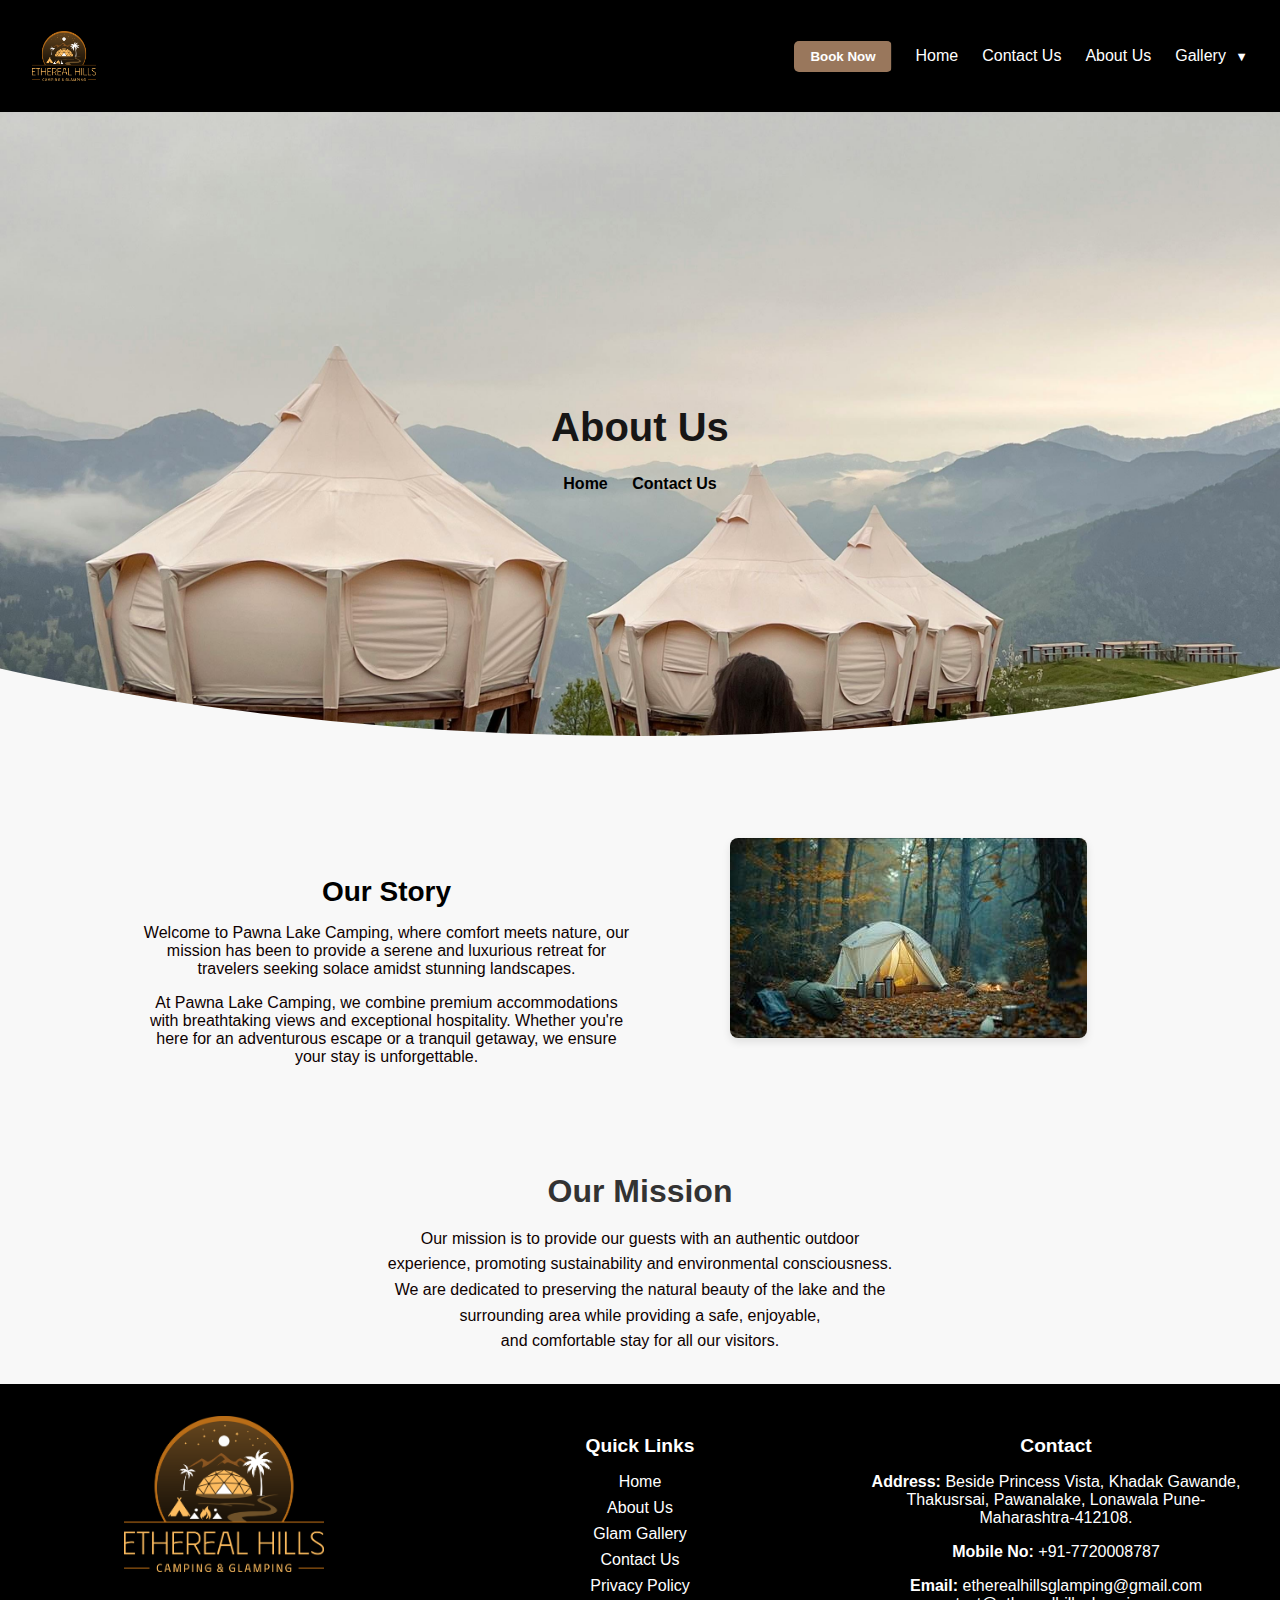
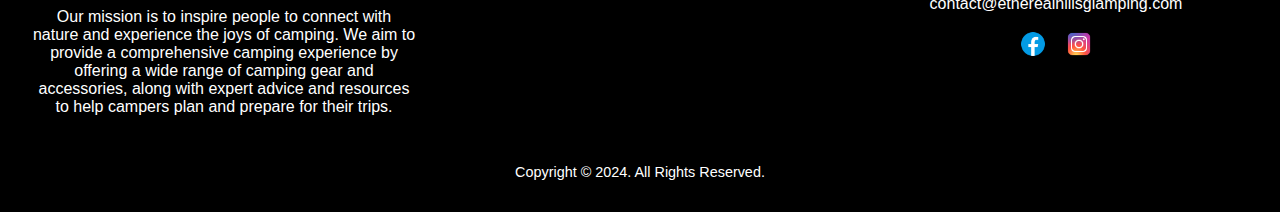
==== Aboutus.html @ 30ffa46d "Add files via upload" ====
<!DOCTYPE html>
<html lang="en">
<head>
  <meta charset="UTF-8">
  <meta name="viewport" content="width=device-width, initial-scale=1.0">
  <title>About Us - Pawna Lake Camping</title>
  <style>

 /* General Styles */
 body {
      font-family: Arial, sans-serif;
      margin: 0;
      padding: 0;
      background-color: #f8f8f8;
    }



 /* General Navbar Styles */
.nav-navbar {
        display: flex;
        justify-content: space-between;
        align-items: center;
        background-color: black;
        height: 80px;
        padding: 1rem 2rem;
        color: #fff;
        font-family: Arial, sans-serif;
        position: fixed;
        top: 0;
        right: 0;
        left: 0;
        z-index: 1000;
        margin-bottom: 80px;
      }

      #nav-logo {
        height: 50px;
        cursor: pointer;
      }

      .nav-main-nav {
        display: flex;
        align-items: center;
        gap: 1.5rem;
      }

      /* Desktop Menu Styles */
      .nav-desktop-menu {
        display: flex;
        align-items: center;
        gap: 1.5rem;
      }

      .nav-desktop-menu-list-item {
        color: #fff;
        text-decoration: none;
        font-size: 1rem;
        cursor: pointer;
        transition: color 0.3s;
      }

      .nav-desktop-menu-list-item:hover {
        color: #ffeb3b;
      }

      .nav-desktop-book-now .nav-book-now-btn {
        border: none;
        padding: 0.5rem 1rem;
        border-radius: 5px;
        cursor: pointer;
        background: linear-gradient(to right, #6b5441 50%, #99775c 50%);
        background-size: 200% 100%;
        background-position: right bottom;
        transition: all 0.5s ease-out;
        position: relative; /* Required for positioning pseudo-elements */
      }

      .nav-desktop-book-now .nav-book-now-btn:hover {
        background-color: #ae7b51;
        background-position: left bottom;
        transform: scale(1);
        padding: 0.8rem 2rem 0.8rem 0.7rem;
      }

      /* Add symbol on hover */
      .nav-book-now-btn::after {
        content: "➔";
        color: white;
        position: absolute;
        right: 10px;
        top: 50%;
        transform: translateY(-50%);
        opacity: 0;
        transition: opacity 0.5s ease-out;
        /* color: black; */
      }

      .nav-book-now-btn:hover::after {
        opacity: 1;
      }

      .nav-book-now-link {
        color: #fff;
        text-decoration: none;
        font-weight: bold;
      }

      /* Active Tab Styles */
      .nav-active {
        font-weight: bold;
        color: #d9d418;
      }

      /* Mobile Menu Icon */
      .nav-mobile-menu-icon {
        display: none;
        font-size: 1.5rem;
        cursor: pointer;
      }

      /* Mobile Menu Styles */
      .nav-mobile-menu {
        display: flex;
        flex-direction: column;
        position: absolute;
        top: 70px;
        right: 0;
        background-color: black;
        width: 100%;
        padding: 1rem 0;
        display: none;
      }

      .nav-mobile-menu-list-item {
        color: #fff;
        text-decoration: none;
        padding: 0.5rem 1rem;
        text-align: center;
        transition: background-color 0.3s;
      }

      .nav-mobilemenuListitem:hover {
        background-color: black;
      }

      /* Responsive Design */
      @media (max-width: 768px) {

        .nav-navbar{
          display: flex;
          flex-direction: row;
          justify-content: space-between;
        }

        .nav-desktop-menu {
          display: none;
        }

        .nav-mobile-menu-icon {
          display: block;
        }

        .nav-mobile-gallery-dropdown{
          display: flex;
          flex-direction: column;
        }

        .nav-mobile-dropdown-menu{
          display: flex;
          flex-direction: column;
          margin: auto;
          font-size: 15px;
          /* text-decoration: underline; */
        }

      }


      /* Mobile menu: Show when active */
.nav-mobile-menu.active {
  display: flex;
  flex-direction: column;
}

/* Mobile dropdown: Show when open */
.nav-mobile-dropdown-menu.open {
  display: flex;
  flex-direction: column;
}


      /* Dropdown Menu for Desktop */
      .nav-gallery-dropdown {
        position: relative;
        display: inline-block;
      }

      

      .nav-dropdown-menu {

        display: none; /* Hidden by default */
  position: absolute;
  top: 100%;
  left: 0;
  background-color: black;
  box-shadow: 0px 4px 8px rgba(0, 0, 0, 0.1);
  z-index: 100;
  flex-direction: column;
  width: 200px;
      }

      .nav-dropdown-item {
        text-decoration: none;
        color: white;
        background-color: #000000;
        font-size: 16px;
        padding: 10px;
      }

      .nav-dropdown-item:hover {
        background-color: #555;
      }

      .nav-gallery-dropdown:hover .nav-dropdown-menu {
        right: 0;
        transform: translateX(-45%);
        display: flex; /* Display dropdown when hovered */
      }

      .nav-dropdown-menu {
        max-width: 300px;
      }

      .nav-down-arrow {
        margin-left: 5px;
        font-size: 0.8rem;
        transition: transform 0.3s;
      }

      .nav-gallery-dropdown:hover .nav-down-arrow {
        transform: rotate(180deg);
      }

      /* Mobile Dropdown Styles */
      .nav-mobile-dropdown-menu {
        display: none;
      }

      .nav-mobile-dropdown-item {
        padding: 1rem;
        color: white;
        text-decoration: none;
      }

      .nav-mobile-dropdown-item.nav-active {
        background-color: #555;
      }

      .nav-gallery-dropdown {
        display: flex;
        align-items: center;
        justify-content: center;
      }

      @media (max-width: 768px) {
        .nav-mobile-dropdown-menu {
          display: flex;
        }
      }


      


    

    /* About Us Section */
    .about-us {
      display: flex;
      flex-direction: column;
      justify-content: center;
      align-items: center;
      color: #000;
      margin-top: 5.5rem;
    }

    /* Overlay Section */
    .overlay {
      position: absolute;
      top: 0;
      left: 0;
      right: 0;
      bottom: 20px;
      display: flex;
      flex-direction: column;
      justify-content: center;
      align-items: center;
    }

    .overlay h1 {
      font-size: 4rem;
      font-weight: bold;
      margin-bottom: 2rem;
      color: #213d4e;
    }

    .button-container {
      margin-top: 10px;
      justify-content: center;
    }

    .nav-button {
      padding: 5px 10px;
      font-size: 16px;
      font-weight: bold;
      border: none;
      color: black;
      background-color: transparent;
      cursor: pointer;
    }

    .nav-button:hover {
      background-color: #f3f6f1;
    }

    /* Wave Section */
    .wave-section {
      position: relative;
      background-image: url('assets/galmmi.jpg');
      background-size: cover;
      background-position: center;
      width: 100%;
      height: 80vh;
      clip-path: ellipse(100% 70% at 50% 20%);
      display: flex;
      align-items: center;
      justify-content: center;
      color: #fff;
      text-align: center;
      overflow: hidden;
    }

    .wave-section h1 {
      color: #171616;
      font-size: 2.5rem;
      margin-bottom: 10px;
      padding: 0 20px;
    }

    .wave-section a {
      color: #ddd;
      font-size: 1.2rem;
      text-decoration: none;
      margin: 0;
      padding: 10px;
    }

    /* About Content Section */
  /* About Content Section */
.about-content {
  padding: 30px 10%;
}

.container {
  display: flex;
  flex-wrap: wrap;
  text-align: center;
  gap: 20px;
}

.about-text {
  flex: 1;
  padding: 15px;
}

.about-text h2 {
  color: black;
  font-size: 28px;
  margin-bottom: 15px;
}

.about-text p {
  font-size: 1rem;
  margin-bottom: 15px;
  color: #0e0101;
}

.about-image {
  flex: 1;
  text-align: center;
}

.about-image img {
  max-width: 100%;
  height: auto;
  border-radius: 8px;
  box-shadow: 0px 4px 8px rgba(0, 0, 0, 0.1);
}

/* Our Mission Section */
.our-mission {
  text-align: center;
  padding: 20px;
}

.our-mission h2 {
  font-size: 2rem;
  color: #333;
  margin-bottom: 15px;
}

.our-mission p {
  font-size: 1rem;
  color: #0e0101;
  line-height: 1.6;
  margin-bottom: 10px;
}

/* Gallery Section */
.gallery-grid {
  display: grid;
  grid-template-columns: repeat(auto-fit, minmax(150px, 1fr));
  gap: 20px;
}

.gallery-item {
  overflow: hidden;
  border-radius: 10px;
  box-shadow: 0 4px 8px rgba(0, 0, 0, 0.1);
}

.gallery-item img {
  width: 100%;
  height: auto;
  display: block;
  transition: transform 0.3s ease, box-shadow 0.3s ease;
  object-fit: cover;
}

.gallery-item:hover img {
  transform: scale(1.1);
  box-shadow: 0 8px 16px rgba(0, 0, 0, 0.2);
}

/* Responsive Adjustments for Mobile View */
@media (max-width: 768px) {
  .about-content {
    padding: 20px 5%;
  }

  .container {
    flex-direction: column;
    align-items: center;
  }

  .about-text h2 {
    font-size: 24px;
  }

  .about-text p {
    font-size: 0.9rem;
  }

  .about-image img {
    max-width: 90%;
    margin-top: 20px;
  }

  .our-mission h2 {
    font-size: 1.8rem;
  }

  .our-mission p {
    font-size: 0.9rem;
  }

  .gallery-grid {
    grid-template-columns: 1fr 1fr;
  }
}

@media (max-width: 480px) {
  .about-content {
    padding: 15px 5%;
  }

  .about-text h2 {
    font-size: 20px;
  }

  .about-text p {
    font-size: 0.8rem;
  }

  .about-image img {
    max-width: 100%;
    margin-top: 15px;
  }

  .our-mission h2 {
    font-size: 1.6rem;
  }

  .our-mission p {
    font-size: 0.8rem;
  }

  .gallery-grid {
    grid-template-columns: 1fr;
  }
}

    /* Responsive Adjustments */
    @media (max-width: 768px) {
      .overlay h1 {
        font-size: 2.5rem;
        text-align: center;
        margin: 0 auto;
      }

      .button-container {
        margin-top: 20px;
        width: 100%;
        display: flex;
        justify-content: center;
      }

      .wave-section h1 {
        font-size: 2rem;
        padding: 0 15px;
      }

      .about-content {
        padding: 20px 5%;
      }

      .about-text h2 {
        font-size: 24px;
      }

      .about-text p {
        font-size: 0.9rem;
      }

      .gallery-grid {
        grid-template-columns: 1fr 1fr;
      }
    }

    @media (max-width: 480px) {
      .overlay h1 {
        font-size: 2rem;
      }

      .nav-button {
        font-size: 14px;
      }

      .wave-section h1 {
        font-size: 1.8rem;
        padding: 0 10px;
      }

      .about-content {
        padding: 15px 5%;
      }

      .about-text h2 {
        font-size: 20px;
      }

      .about-text p {
        font-size: 0.8rem;
      }

      .gallery-grid {
        grid-template-columns: 1fr;
      }
    }

/* Footer Styles */
.footr-footer {
  background-color: black;
  color: #fff;
  padding: 2rem;
  text-align: center;
}

.footr-footer-container {
  display: flex;
  flex-wrap: wrap;
  justify-content: space-between;
  gap: 2rem;
  color: #fff;
}

.footr-footer-section {
  flex: 1;
  min-width: 200px;
}

.footr-footer-logo {
  width: 200px;
  margin-bottom: 1rem;
}

.footr-footer-section h3 {
  font-size: 1.2rem;
  margin-bottom: 1rem;
}

.footr-footer-section ul {
  list-style: none;
  padding: 0;
}

.footr-footer-section p {
  color: #fff;
}

.footr-footer-section ul li {
  margin-bottom: 0.5rem;
}

.footr-footer-section ul li a {
  color: #fff;
  text-decoration: none;
}

.footr-footer-section ul li a:hover {
  text-decoration: underline;
}

.footr-footer-contacts {
  color: white;
}

.footr-social-icons {
  display: flex; /* Aligns icons horizontally */
  justify-content: center; /* Centers icons horizontally */
  align-items: center; /* Centers icons vertically */
  gap: 1rem; /* Adds spacing between icons */
}

.footr-social-icons a {
  display: inline-block; /* Ensures the anchor is treated as a block for alignment */
  line-height: 0; /* Removes extra spacing around the image */
}

.footr-social-icons img {
  width: 30px; /* Ensures uniform size */
  height: 30px;
  display: block; /* Removes any inline image spacing issues */
}

.footr-footer-bottom {
  margin-top: 2rem;
  font-size: 0.9rem;
  color: #fff;
  background-color: black;
}

/* Mobile Specific Styles */
@media (max-width: 768px) {
  /* Adjust footer container to stack items vertically */
  .footr-footer-container {
      flex-direction: column;
      align-items: center;
      gap: 1rem;
  }

  /* Adjust footer sections for better alignment and spacing on mobile */
  .footr-footer-section {
      text-align: center;
      min-width: 100%;
      padding: 10px;
  }

  /* Adjust social icons size */
  .footr-social-icons img {
      width: 25px;
      height: 25px;
  }

  /* Adjust footer logo size */
  .footr-footer-logo {
      width: 150px;
  }

  /* Smaller font size for footer bottom text */
  .footr-footer-bottom {
      font-size: 0.8rem;
      padding: 10px 0;
  }
}

/* Mobile Small Screen Adjustments (up to 480px) */
@media (max-width: 480px) {
  .footr-footer-section h3 {
      font-size: 1rem;
  }

  .footr-footer-section p {
      font-size: 0.9rem;
  }

  .footr-footer-logo {
      width: 120px;
  }

  .footr-social-icons img {
      width: 20px;
      height: 20px;
  }

  .footr-footer-bottom {
      font-size: 0.7rem;
  }
}



  </style>
</head>
<body>

  <!-- NAVBAR------------------------------------------------------------------ -->

  <nav class="nav-navbar">
    <img src="assets/logo.png" alt="Logo" id="nav-logo" />

    <div class="nav-main-nav">
      <div class="nav-desktop-book-now">
        <button class="nav-book-now-btn">
          <a href="Login.html" class="nav-book-now-link">Book Now</a>
        </button>
      </div>

      <div class="nav-desktop-menu">
        <a href="index.html" class="nav-desktop-menu-list-item">Home</a>
        <a href="Contact.html" class="nav-desktop-menu-list-item"
          >Contact Us</a
        >
        <a href="Aboutus.html" class="nav-desktop-menu-list-item">About Us</a>

        <div class="nav-gallery-dropdown">
          <a href="" class="nav-desktop-menu-list-item">
            Gallery <span class="nav-down-arrow">▼</span>
          </a>
          <div class="nav-dropdown-menu">
            <a href="Tentgallary.html" class="nav-dropdown-item">Tent Gallery</a>
            <a href="glam.html" class="nav-dropdown-item">Glam Gallery</a>
          </div>
        </div>
      </div>
    </div>

    <div class="nav-mobile-menu-icon">☰</div>

    <div class="nav-mobile-menu">
      <a href="index.html" class="nav-mobile-menu-list-item">Home</a>
      <a href="Contact.html" class="nav-mobile-menu-list-item">Contact Us</a>
      <a href="Aboutus.html" class="nav-mobile-menu-list-item">About</a>

      <div class="nav-mobile-gallery-dropdown">
        <a href="" class="nav-mobile-menu-list-item">
          Gallery <span class="nav-down-arrow">▼</span>
        </a>
        <div class="nav-mobile-dropdown-menu">
          <a href="Tentgallary.html" class="nav-mobile-dropdown-item">Tent Gallery</a>
          <a href="glam.html" class="nav-mobile-dropdown-item">Glam Gallery</a>
        </div>
      </div>
    </div>
  </nav>
  

  <script>
   


   document.addEventListener("DOMContentLoaded", () => {
  const mobileMenuIcon = document.querySelector(".nav-mobile-menu-icon");
  const mobileMenu = document.querySelector(".nav-mobile-menu");
  const dropdowns = document.querySelectorAll(".nav-gallery-dropdown");

  // Toggle mobile menu
  mobileMenuIcon.addEventListener("click", () => {
    mobileMenu.classList.toggle("active");
  });

  // Handle dropdowns for mobile
  dropdowns.forEach((dropdown) => {
    const dropdownToggle = dropdown.querySelector(".nav-mobile-menu-list-item");
    const dropdownMenu = dropdown.querySelector(".nav-mobile-dropdown-menu");

    dropdownToggle.addEventListener("click", (event) => {
      event.preventDefault(); // Prevent default link behavior
      dropdownMenu.classList.toggle("open");

      // Optionally close other dropdowns when one opens
      dropdowns.forEach((otherDropdown) => {
        if (otherDropdown !== dropdown) {
          const otherMenu = otherDropdown.querySelector(".nav-mobile-dropdown-menu");
          otherMenu.classList.remove("open");
        }
      });
    });
  });
});

  </script>
    
      <!-- Home Page Content -->
      <!-- <section class="home-content">
        <h1>Welcome to Ethereal Hills Glamping</h1>
        <p>Your perfect nature retreat.</p>
        <a href="Aboutus.html" class="cta-btn">Learn More</a>
      </section> -->
    



  <div class="main-div-contact">
    <!-- About Us Section -->
    <section class="about-us">
      <div class="wave-section">
        <div class="overlay">
          <h1>About Us</h1>
          <div class="button-container">
            <button onclick="window.location.href='home.html'" class="nav-button">Home</button>
            <button onclick="window.location.href='Contact.html'" class="nav-button">Contact Us</button>
          </div>
        </div>
      </div>
    </section>

    <!-- About Content Section -->
    <section class="about-content">
      <div class="container">
        <div class="about-text">
          <h2>Our Story</h2>
          <p>Welcome to Pawna Lake Camping, where comfort meets nature, our mission has been to provide a serene and luxurious retreat for travelers seeking solace amidst stunning landscapes.</p>
          <p>At Pawna Lake Camping, we combine premium accommodations with breathtaking views and exceptional hospitality. Whether you're here for an adventurous escape or a tranquil getaway, we ensure your stay is unforgettable.</p>
        </div>
        <div class="about-image">
          <img src="assets/aboutbg.jpg" alt="About Pawna Lake Camping" />
        </div>
      </div>
    </section>

    <!-- Our Mission Section -->
    <section class="our-mission">
      <div class="container2">
        <h2>Our Mission</h2>
        <p>Our mission is to provide our guests with an authentic outdoor <br />experience, promoting sustainability and environmental consciousness. <br />We are dedicated to preserving the natural beauty of the lake and the <br />surrounding area while providing a safe, enjoyable, <br />and comfortable stay for all our visitors.</p>
      </div>
    </section>


    <footer class="footr-footer">
      <div class="footr-footer-container">
        <!-- Logo and Mission -->
        <div class="footr-footer-section footr-logo-mission">
          <img src="assets/logo.png" alt="Logo" class="footr-footer-logo" />
          <p>
            Our mission is to inspire people to connect with nature and experience the joys of camping. 
            We aim to provide a comprehensive camping experience by offering a wide range of camping gear 
            and accessories, along with expert advice and resources to help campers plan and prepare for their trips.
          </p>
        </div>
  
        <!-- Quick Links -->
        <div class="footr-footer-section footr-quick-links">
          <h3>Quick Links</h3>
          <ul>
            <li><a href="index.html" class="footr-desktopmenuListitem">Home</a></li>
            <li><a href="Aboutus.html" class="footr-desktopmenuListitem">About Us</a></li>
            <li><a href="Tentgallary.html" class="footr-dropdown-item">Glam Gallery</a></li>
            <li><a href="Contact.html" class="footr-desktopmenuListitem">Contact Us</a></li>
            <li><a href="" class="footr-desktopmenuListitem">Privacy Policy</a></li>
          </ul>
        </div>
  
        <!-- Contact Section -->
        <div class="footr-footer-section footr-contact">
          <div class="footr-footer-contacts">
            <h3>Contact</h3>
            <p>
              <strong>Address:</strong> Beside Princess Vista, Khadak Gawande, Thakusrsai, Pawanalake, 
              Lonawala Pune-Maharashtra-412108.
            </p>
            <p>
              <strong>Mobile No:</strong> +91-7720008787
            </p>
            <p>
              <strong>Email:</strong> etherealhillsglamping@gmail.com contact@etherealhillsglamping.com
            </p>
          </div>
          <div class="footr-social-icons">
            <a href="https://www.facebook.com/etherealhillsglamping">
              <img src="assets/facebook.png" alt="Facebook" />
            </a>
            <a href="https://www.instagram.com/etherealhillsglamping/profilecard/?igsh=MWJrMzRzNThpbnRobw==">
              <img src="assets/insta.png" alt="Instagram" />
            </a>
          </div>
        </div>
      </div>
  
      <div class="footr-footer-bottom">
        Copyright © 2024. All Rights Reserved.
      </div>
    </footer>
  
    <script>
      // Dropdown toggle logic (if needed in the future)
      const dropdownItems = document.querySelectorAll('.footr-dropdown-item');
  
      dropdownItems.forEach(item => {
        item.addEventListener('click', () => {
          const isActive = item.classList.contains('footr-active');
          dropdownItems.forEach(i => i.classList.remove('footr-active'));
          if (!isActive) {
            item.classList.add('footr-active');
          }
        });
      });
    </script>

  </div>
</body>
</html>
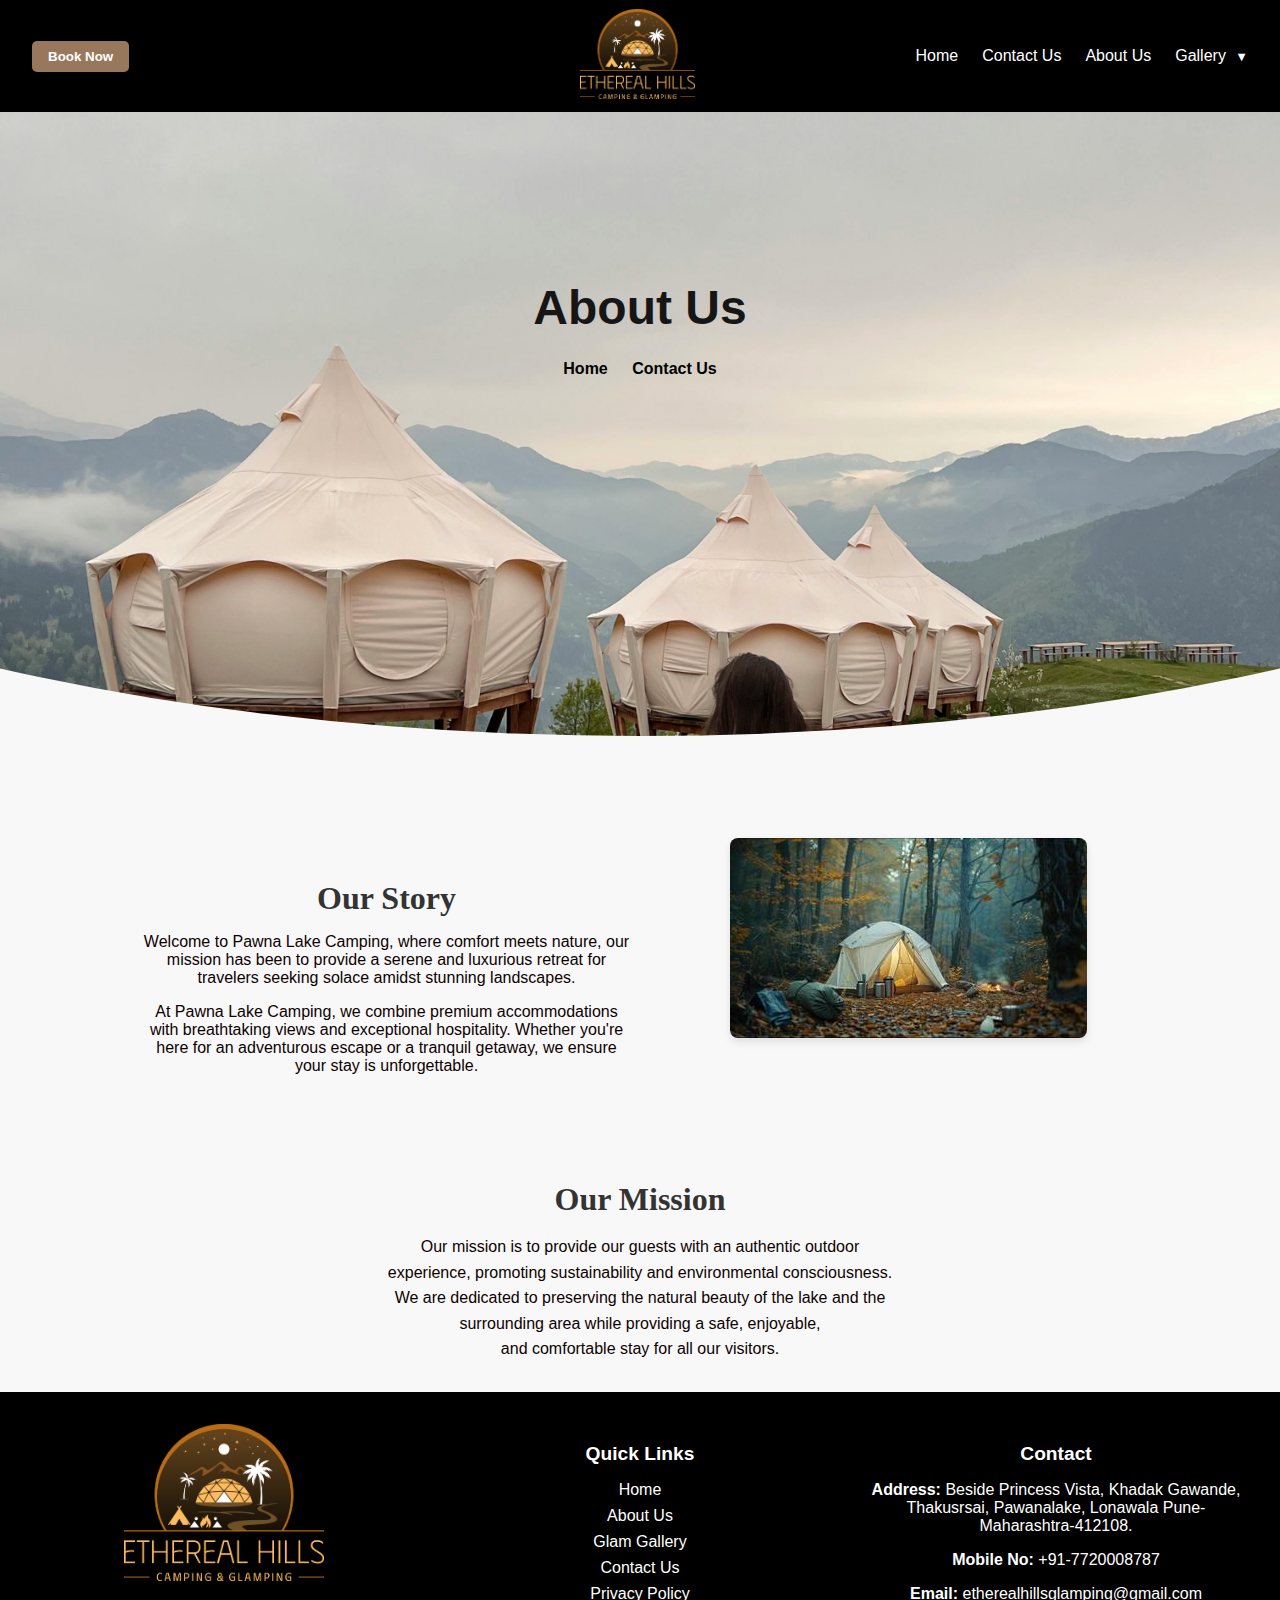
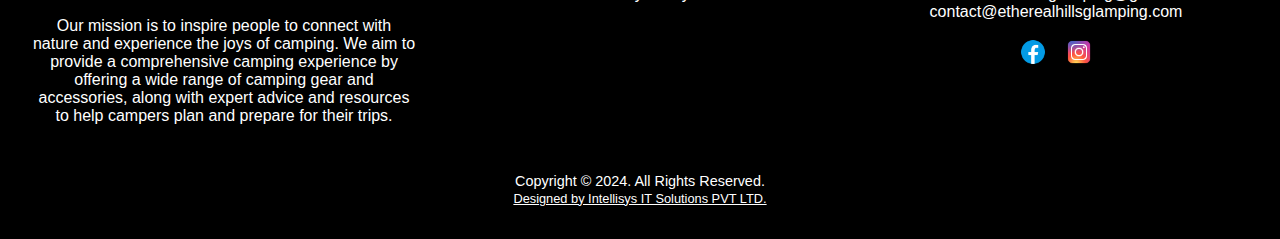
==== commit 1e7724a4: "Update Aboutus.html" ====
--- a/Aboutus.html
+++ b/Aboutus.html
@@ -1,13 +1,13 @@
 <!DOCTYPE html>
 <html lang="en">
+
 <head>
   <meta charset="UTF-8">
   <meta name="viewport" content="width=device-width, initial-scale=1.0">
   <title>About Us - Pawna Lake Camping</title>
   <style>
-
- /* General Styles */
- body {
+    /* General Styles */
+    body {
       font-family: Arial, sans-serif;
       margin: 0;
       padding: 0;
@@ -16,265 +16,295 @@
 
 
 
- /* General Navbar Styles */
-.nav-navbar {
+
+
+    /* General Navbar Styles */
+    .nav-navbar {
+      display: flex;
+      justify-content: space-between;
+      align-items: center;
+      background-color: black;
+      height: 80px;
+      padding: 1rem 2rem;
+      color: #fff;
+      font-family: Arial, sans-serif;
+      position: fixed;
+      top: 0;
+      right: 0;
+      left: 0;
+      z-index: 1000;
+      margin-bottom: 80px;
+    }
+
+    #nav-logo {
+      height: 90px;
+      cursor: pointer;
+    }
+
+    .nav-main-nav {
+      display: flex;
+      align-items: center;
+      gap: 1.5rem;
+    }
+
+    /* Desktop Menu Styles */
+    .nav-desktop-menu {
+      display: flex;
+      align-items: center;
+      gap: 1.5rem;
+    }
+
+    .nav-desktop-menu-list-item {
+      color: #fff;
+      text-decoration: none;
+      font-size: 1rem;
+      cursor: pointer;
+      transition: color 0.3s;
+    }
+
+    .nav-desktop-menu-list-item:hover {
+      color: #ffeb3b;
+    }
+
+    .nav-desktop-book-now .nav-book-now-btn {
+      border: none;
+      padding: 0.5rem 1rem;
+      border-radius: 5px;
+      cursor: pointer;
+      background: linear-gradient(to right, #6b5441 50%, #99775c 50%);
+      background-size: 200% 100%;
+      background-position: right bottom;
+      transition: all 0.5s ease-out;
+      position: relative;
+      /* Required for positioning pseudo-elements */
+    }
+
+    .nav-desktop-book-now .nav-book-now-btn:hover {
+      background-color: #ae7b51;
+      background-position: left bottom;
+      transform: scale(1);
+      padding: 0.8rem 2rem 0.8rem 0.7rem;
+    }
+
+    /* Add symbol on hover */
+    .nav-book-now-btn::after {
+      content: "➔";
+      color: white;
+      position: absolute;
+      right: 10px;
+      top: 50%;
+      transform: translateY(-50%);
+      opacity: 0;
+      transition: opacity 0.5s ease-out;
+      /* color: black; */
+    }
+
+    .nav-book-now-btn:hover::after {
+      opacity: 1;
+    }
+
+    .nav-book-now-link {
+      color: #fff;
+      text-decoration: none;
+      font-weight: bold;
+    }
+
+    /* Active Tab Styles */
+    .nav-active {
+      font-weight: bold;
+      color: #d9d418;
+    }
+
+    /* Mobile Menu Icon */
+    .nav-mobile-menu-icon {
+      display: none;
+      font-size: 1.5rem;
+      cursor: pointer;
+    }
+
+    /* Mobile Menu Styles */
+    .nav-mobile-menu {
+      display: flex;
+      flex-direction: column;
+      position: absolute;
+      top: 112px;
+      right: 0;
+      background-color: black;
+      width: 100%;
+      padding: 1rem 0;
+      display: none;
+    }
+
+    .nav-mobile-menu-list-item {
+      color: #fff;
+      text-decoration: none;
+      padding: 0.5rem 1rem;
+      text-align: center;
+      transition: background-color 0.3s;
+    }
+
+    .nav-mobilemenuListitem:hover {
+      background-color: black;
+    }
+
+    /* Responsive Design */
+    @media (max-width: 768px) {
+
+      .nav-navbar {
         display: flex;
+        flex-direction: row;
         justify-content: space-between;
-        align-items: center;
-        background-color: black;
-        height: 80px;
-        padding: 1rem 2rem;
-        color: #fff;
-        font-family: Arial, sans-serif;
-        position: fixed;
-        top: 0;
-        right: 0;
-        left: 0;
-        z-index: 1000;
-        margin-bottom: 80px;
-      }
-
-      #nav-logo {
-        height: 50px;
-        cursor: pointer;
-      }
-
-      .nav-main-nav {
-        display: flex;
-        align-items: center;
-        gap: 1.5rem;
-      }
-
-      /* Desktop Menu Styles */
+      }
+
       .nav-desktop-menu {
-        display: flex;
-        align-items: center;
-        gap: 1.5rem;
-      }
-
-      .nav-desktop-menu-list-item {
-        color: #fff;
-        text-decoration: none;
-        font-size: 1rem;
-        cursor: pointer;
-        transition: color 0.3s;
-      }
-
-      .nav-desktop-menu-list-item:hover {
-        color: #ffeb3b;
-      }
-
-      .nav-desktop-book-now .nav-book-now-btn {
-        border: none;
-        padding: 0.5rem 1rem;
-        border-radius: 5px;
-        cursor: pointer;
-        background: linear-gradient(to right, #6b5441 50%, #99775c 50%);
-        background-size: 200% 100%;
-        background-position: right bottom;
-        transition: all 0.5s ease-out;
-        position: relative; /* Required for positioning pseudo-elements */
-      }
-
-      .nav-desktop-book-now .nav-book-now-btn:hover {
-        background-color: #ae7b51;
-        background-position: left bottom;
-        transform: scale(1);
-        padding: 0.8rem 2rem 0.8rem 0.7rem;
-      }
-
-      /* Add symbol on hover */
-      .nav-book-now-btn::after {
-        content: "➔";
-        color: white;
-        position: absolute;
-        right: 10px;
-        top: 50%;
-        transform: translateY(-50%);
-        opacity: 0;
-        transition: opacity 0.5s ease-out;
-        /* color: black; */
-      }
-
-      .nav-book-now-btn:hover::after {
-        opacity: 1;
-      }
-
-      .nav-book-now-link {
-        color: #fff;
-        text-decoration: none;
-        font-weight: bold;
-      }
-
-      /* Active Tab Styles */
-      .nav-active {
-        font-weight: bold;
-        color: #d9d418;
-      }
-
-      /* Mobile Menu Icon */
+        display: none;
+      }
+
       .nav-mobile-menu-icon {
-        display: none;
-        font-size: 1.5rem;
-        cursor: pointer;
-      }
-
-      /* Mobile Menu Styles */
-      .nav-mobile-menu {
+        display: block;
+      }
+
+      .nav-mobile-gallery-dropdown {
         display: flex;
         flex-direction: column;
-        position: absolute;
-        top: 70px;
-        right: 0;
+      }
+
+      .nav-mobile-dropdown-menu {
+        display: flex;
+        flex-direction: column;
+        margin: auto;
+        font-size: 15px;
+        /* text-decoration: underline; */
+      }
+
+      #gallery-select {
         background-color: black;
-        width: 100%;
-        padding: 1rem 0;
-        display: none;
-      }
-
-      .nav-mobile-menu-list-item {
-        color: #fff;
-        text-decoration: none;
-        padding: 0.5rem 1rem;
+        color: white;
+        border: none;
         text-align: center;
-        transition: background-color 0.3s;
-      }
-
-      .nav-mobilemenuListitem:hover {
+        /* Centers the text inside the dropdown */
+        padding: 8px 12px;
+        /* Optional: Add some padding to make it look better */
+        width: 20%;
+        /* Makes the dropdown fill its container (optional) */
+        font-family: sans-serif;
+        font-size: 16px;
+        margin: auto;
+      }
+
+
+      #gallery-select option {
+        width: 50%;
         background-color: black;
-      }
-
-      /* Responsive Design */
-      @media (max-width: 768px) {
-
-        .nav-navbar{
-          display: flex;
-          flex-direction: row;
-          justify-content: space-between;
-        }
-
-        .nav-desktop-menu {
-          display: none;
-        }
-
-        .nav-mobile-menu-icon {
-          display: block;
-        }
-
-        .nav-mobile-gallery-dropdown{
-          display: flex;
-          flex-direction: column;
-        }
-
-        .nav-mobile-dropdown-menu{
-          display: flex;
-          flex-direction: column;
-          margin: auto;
-          font-size: 15px;
-          /* text-decoration: underline; */
-        }
-
-      }
-
-
-      /* Mobile menu: Show when active */
-.nav-mobile-menu.active {
-  display: flex;
-  flex-direction: column;
-}
-
-/* Mobile dropdown: Show when open */
-.nav-mobile-dropdown-menu.open {
-  display: flex;
-  flex-direction: column;
-}
-
-
-      /* Dropdown Menu for Desktop */
-      .nav-gallery-dropdown {
-        position: relative;
-        display: inline-block;
-      }
-
-      
-
-      .nav-dropdown-menu {
-
-        display: none; /* Hidden by default */
-  position: absolute;
-  top: 100%;
-  left: 0;
-  background-color: black;
-  box-shadow: 0px 4px 8px rgba(0, 0, 0, 0.1);
-  z-index: 100;
-  flex-direction: column;
-  width: 200px;
-      }
-
-      .nav-dropdown-item {
-        text-decoration: none;
         color: white;
-        background-color: #000000;
+        text-align: center;
+        font-family: sans-serif;
         font-size: 16px;
-        padding: 10px;
-      }
-
-      .nav-dropdown-item:hover {
-        background-color: #555;
-      }
-
-      .nav-gallery-dropdown:hover .nav-dropdown-menu {
-        right: 0;
-        transform: translateX(-45%);
-        display: flex; /* Display dropdown when hovered */
-      }
-
-      .nav-dropdown-menu {
-        max-width: 300px;
-      }
-
-      .nav-down-arrow {
-        margin-left: 5px;
-        font-size: 0.8rem;
-        transition: transform 0.3s;
-      }
-
-      .nav-gallery-dropdown:hover .nav-down-arrow {
-        transform: rotate(180deg);
-      }
-
-      /* Mobile Dropdown Styles */
+      }
+
+    }
+
+
+    /* Mobile menu: Show when active */
+    .nav-mobile-menu.active {
+      display: flex;
+      flex-direction: column;
+    }
+
+    /* Mobile dropdown: Show when open */
+    .nav-mobile-dropdown-menu.open {
+      display: flex;
+      flex-direction: column;
+    }
+
+
+    /* Dropdown Menu for Desktop */
+    .nav-gallery-dropdown {
+      position: relative;
+      display: inline-block;
+    }
+
+
+
+    .nav-dropdown-menu {
+
+      display: none;
+      /* Hidden by default */
+      position: absolute;
+      top: 100%;
+      left: 0;
+      background-color: black;
+      box-shadow: 0px 4px 8px rgba(0, 0, 0, 0.1);
+      z-index: 100;
+      flex-direction: column;
+      width: 200px;
+    }
+
+    .nav-dropdown-item {
+      text-decoration: none;
+      color: white;
+      background-color: #000000;
+      font-size: 16px;
+      padding: 10px;
+    }
+
+    .nav-dropdown-item:hover {
+      background-color: #555;
+    }
+
+    .nav-gallery-dropdown:hover .nav-dropdown-menu {
+      right: 0;
+      transform: translateX(-45%);
+      display: flex;
+      /* Display dropdown when hovered */
+    }
+
+    .nav-dropdown-menu {
+      max-width: 300px;
+    }
+
+    .nav-down-arrow {
+      margin-left: 5px;
+      font-size: 0.8rem;
+      transition: transform 0.3s;
+    }
+
+    .nav-gallery-dropdown:hover .nav-down-arrow {
+      transform: rotate(180deg);
+    }
+
+    /* Mobile Dropdown Styles */
+    .nav-mobile-dropdown-menu {
+      display: none;
+    }
+
+    .nav-mobile-dropdown-item {
+      padding: 1rem;
+      color: white;
+      text-decoration: none;
+    }
+
+    .nav-mobile-dropdown-item.nav-active {
+      background-color: #555;
+    }
+
+    .nav-gallery-dropdown {
+      display: flex;
+      align-items: center;
+      justify-content: center;
+    }
+
+    @media (max-width: 768px) {
       .nav-mobile-dropdown-menu {
-        display: none;
-      }
-
-      .nav-mobile-dropdown-item {
-        padding: 1rem;
-        color: white;
-        text-decoration: none;
-      }
-
-      .nav-mobile-dropdown-item.nav-active {
-        background-color: #555;
-      }
-
-      .nav-gallery-dropdown {
         display: flex;
-        align-items: center;
-        justify-content: center;
-      }
-
-      @media (max-width: 768px) {
-        .nav-mobile-dropdown-menu {
-          display: flex;
-        }
-      }
-
-
-      
-
-
-    
+      }
+    }
+
+
+
+
+
+
 
     /* About Us Section */
     .about-us {
@@ -292,7 +322,7 @@
       top: 0;
       left: 0;
       right: 0;
-      bottom: 20px;
+      top: 10rem;
       display: flex;
       flex-direction: column;
       justify-content: center;
@@ -344,7 +374,7 @@
 
     .wave-section h1 {
       color: #171616;
-      font-size: 2.5rem;
+      font-size: 3rem;
       margin-bottom: 10px;
       padding: 0 20px;
     }
@@ -358,159 +388,159 @@
     }
 
     /* About Content Section */
-  /* About Content Section */
-.about-content {
-  padding: 30px 10%;
-}
-
-.container {
-  display: flex;
-  flex-wrap: wrap;
-  text-align: center;
-  gap: 20px;
-}
-
-.about-text {
-  flex: 1;
-  padding: 15px;
-}
-
-.about-text h2 {
-  color: black;
-  font-size: 28px;
-  margin-bottom: 15px;
-}
-
-.about-text p {
-  font-size: 1rem;
-  margin-bottom: 15px;
-  color: #0e0101;
-}
-
-.about-image {
-  flex: 1;
-  text-align: center;
-}
-
-.about-image img {
-  max-width: 100%;
-  height: auto;
-  border-radius: 8px;
-  box-shadow: 0px 4px 8px rgba(0, 0, 0, 0.1);
-}
-
-/* Our Mission Section */
-.our-mission {
-  text-align: center;
-  padding: 20px;
-}
-
-.our-mission h2 {
-  font-size: 2rem;
-  color: #333;
-  margin-bottom: 15px;
-}
-
-.our-mission p {
-  font-size: 1rem;
-  color: #0e0101;
-  line-height: 1.6;
-  margin-bottom: 10px;
-}
-
-/* Gallery Section */
-.gallery-grid {
-  display: grid;
-  grid-template-columns: repeat(auto-fit, minmax(150px, 1fr));
-  gap: 20px;
-}
-
-.gallery-item {
-  overflow: hidden;
-  border-radius: 10px;
-  box-shadow: 0 4px 8px rgba(0, 0, 0, 0.1);
-}
-
-.gallery-item img {
-  width: 100%;
-  height: auto;
-  display: block;
-  transition: transform 0.3s ease, box-shadow 0.3s ease;
-  object-fit: cover;
-}
-
-.gallery-item:hover img {
-  transform: scale(1.1);
-  box-shadow: 0 8px 16px rgba(0, 0, 0, 0.2);
-}
-
-/* Responsive Adjustments for Mobile View */
-@media (max-width: 768px) {
-  .about-content {
-    padding: 20px 5%;
-  }
-
-  .container {
-    flex-direction: column;
-    align-items: center;
-  }
-
-  .about-text h2 {
-    font-size: 24px;
-  }
-
-  .about-text p {
-    font-size: 0.9rem;
-  }
-
-  .about-image img {
-    max-width: 90%;
-    margin-top: 20px;
-  }
-
-  .our-mission h2 {
-    font-size: 1.8rem;
-  }
-
-  .our-mission p {
-    font-size: 0.9rem;
-  }
-
-  .gallery-grid {
-    grid-template-columns: 1fr 1fr;
-  }
-}
-
-@media (max-width: 480px) {
-  .about-content {
-    padding: 15px 5%;
-  }
-
-  .about-text h2 {
-    font-size: 20px;
-  }
-
-  .about-text p {
-    font-size: 0.8rem;
-  }
-
-  .about-image img {
-    max-width: 100%;
-    margin-top: 15px;
-  }
-
-  .our-mission h2 {
-    font-size: 1.6rem;
-  }
-
-  .our-mission p {
-    font-size: 0.8rem;
-  }
-
-  .gallery-grid {
-    grid-template-columns: 1fr;
-  }
-}
+    /* About Content Section */
+    .about-content {
+      padding: 30px 10%;
+    }
+
+    .container {
+      display: flex;
+      flex-wrap: wrap;
+      text-align: center;
+      gap: 20px;
+    }
+
+    .about-text {
+      flex: 1;
+      padding: 15px;
+    }
+
+    .about-text h2 {
+      color: black;
+      font-size: 3rem;
+      margin-bottom: 15px;
+    }
+
+    .about-text p {
+      font-size: 1rem;
+      margin-bottom: 15px;
+      color: #0e0101;
+    }
+
+    .about-image {
+      flex: 1;
+      text-align: center;
+    }
+
+    .about-image img {
+      max-width: 100%;
+      height: auto;
+      border-radius: 8px;
+      box-shadow: 0px 4px 8px rgba(0, 0, 0, 0.1);
+    }
+
+    /* Our Mission Section */
+    .our-mission {
+      text-align: center;
+      padding: 20px;
+    }
+
+    .our-mission h2 {
+      font-size: 2rem;
+      color: #333;
+      margin-bottom: 15px;
+    }
+
+    .our-mission p {
+      font-size: 1rem;
+      color: #0e0101;
+      line-height: 1.6;
+      margin-bottom: 10px;
+    }
+
+    /* Gallery Section */
+    .gallery-grid {
+      display: grid;
+      grid-template-columns: repeat(auto-fit, minmax(150px, 1fr));
+      gap: 20px;
+    }
+
+    .gallery-item {
+      overflow: hidden;
+      border-radius: 10px;
+      box-shadow: 0 4px 8px rgba(0, 0, 0, 0.1);
+    }
+
+    .gallery-item img {
+      width: 100%;
+      height: auto;
+      display: block;
+      transition: transform 0.3s ease, box-shadow 0.3s ease;
+      object-fit: cover;
+    }
+
+    .gallery-item:hover img {
+      transform: scale(1.1);
+      box-shadow: 0 8px 16px rgba(0, 0, 0, 0.2);
+    }
+
+    /* Responsive Adjustments for Mobile View */
+    @media (max-width: 768px) {
+      .about-content {
+        padding: 20px 5%;
+      }
+
+      .container {
+        flex-direction: column;
+        align-items: center;
+      }
+
+      .about-text h2 {
+        font-size: 24px;
+      }
+
+      .about-text p {
+        font-size: 0.9rem;
+      }
+
+      .about-image img {
+        max-width: 90%;
+        margin-top: 20px;
+      }
+
+      .our-mission h2 {
+        font-size: 1.8rem;
+      }
+
+      .our-mission p {
+        font-size: 0.9rem;
+      }
+
+      .gallery-grid {
+        grid-template-columns: 1fr 1fr;
+      }
+    }
+
+    @media (max-width: 480px) {
+      .about-content {
+        padding: 15px 5%;
+      }
+
+      .about-text h2 {
+        font-size: 20px;
+      }
+
+      .about-text p {
+        font-size: 0.8rem;
+      }
+
+      .about-image img {
+        max-width: 100%;
+        margin-top: 15px;
+      }
+
+      .our-mission h2 {
+        font-size: 1.6rem;
+      }
+
+      .our-mission p {
+        font-size: 0.8rem;
+      }
+
+      .gallery-grid {
+        grid-template-columns: 1fr;
+      }
+    }
 
     /* Responsive Adjustments */
     @media (max-width: 768px) {
@@ -537,7 +567,7 @@
       }
 
       .about-text h2 {
-        font-size: 24px;
+        font-size: 3rem;
       }
 
       .about-text p {
@@ -568,7 +598,7 @@
       }
 
       .about-text h2 {
-        font-size: 20px;
+        font-size: 3rem;
       }
 
       .about-text p {
@@ -580,175 +610,214 @@
       }
     }
 
-/* Footer Styles */
-.footr-footer {
-  background-color: black;
-  color: #fff;
-  padding: 2rem;
-  text-align: center;
-}
-
-.footr-footer-container {
-  display: flex;
-  flex-wrap: wrap;
-  justify-content: space-between;
-  gap: 2rem;
-  color: #fff;
-}
-
-.footr-footer-section {
-  flex: 1;
-  min-width: 200px;
-}
-
-.footr-footer-logo {
-  width: 200px;
-  margin-bottom: 1rem;
-}
-
-.footr-footer-section h3 {
-  font-size: 1.2rem;
-  margin-bottom: 1rem;
-}
-
-.footr-footer-section ul {
-  list-style: none;
-  padding: 0;
-}
-
-.footr-footer-section p {
-  color: #fff;
-}
-
-.footr-footer-section ul li {
-  margin-bottom: 0.5rem;
-}
-
-.footr-footer-section ul li a {
-  color: #fff;
-  text-decoration: none;
-}
-
-.footr-footer-section ul li a:hover {
-  text-decoration: underline;
-}
-
-.footr-footer-contacts {
-  color: white;
-}
-
-.footr-social-icons {
-  display: flex; /* Aligns icons horizontally */
-  justify-content: center; /* Centers icons horizontally */
-  align-items: center; /* Centers icons vertically */
-  gap: 1rem; /* Adds spacing between icons */
-}
-
-.footr-social-icons a {
-  display: inline-block; /* Ensures the anchor is treated as a block for alignment */
-  line-height: 0; /* Removes extra spacing around the image */
-}
-
-.footr-social-icons img {
-  width: 30px; /* Ensures uniform size */
-  height: 30px;
-  display: block; /* Removes any inline image spacing issues */
-}
-
-.footr-footer-bottom {
-  margin-top: 2rem;
-  font-size: 0.9rem;
-  color: #fff;
-  background-color: black;
-}
-
-/* Mobile Specific Styles */
-@media (max-width: 768px) {
-  /* Adjust footer container to stack items vertically */
-  .footr-footer-container {
-      flex-direction: column;
+    /* Footer Styles */
+    .footr-footer {
+      background-color: black;
+      color: #fff;
+      padding: 2rem;
+      text-align: center;
+    }
+
+    .footr-footer-container {
+      display: flex;
+      flex-wrap: wrap;
+      justify-content: space-between;
+      gap: 2rem;
+      color: #fff;
+    }
+
+    .footr-footer-section {
+      flex: 1;
+      min-width: 200px;
+    }
+
+    .footr-footer-logo {
+      width: 200px;
+      margin-bottom: 1rem;
+    }
+
+    .footr-footer-section h3 {
+      font-size: 1.2rem;
+      margin-bottom: 1rem;
+    }
+
+    .footr-footer-section ul {
+      list-style: none;
+      padding: 0;
+    }
+
+    .footr-footer-section p {
+      color: #fff;
+    }
+
+    .footr-footer-section ul li {
+      margin-bottom: 0.5rem;
+    }
+
+    .footr-footer-section ul li a {
+      color: #fff;
+      text-decoration: none;
+    }
+
+    .footr-footer-section ul li a:hover {
+      text-decoration: underline;
+    }
+
+    .footr-footer-contacts {
+      color: white;
+    }
+
+    .footr-social-icons {
+      display: flex;
+      /* Aligns icons horizontally */
+      justify-content: center;
+      /* Centers icons horizontally */
       align-items: center;
+      /* Centers icons vertically */
       gap: 1rem;
-  }
-
-  /* Adjust footer sections for better alignment and spacing on mobile */
-  .footr-footer-section {
-      text-align: center;
-      min-width: 100%;
-      padding: 10px;
-  }
-
-  /* Adjust social icons size */
-  .footr-social-icons img {
-      width: 25px;
-      height: 25px;
-  }
-
-  /* Adjust footer logo size */
-  .footr-footer-logo {
-      width: 150px;
-  }
-
-  /* Smaller font size for footer bottom text */
-  .footr-footer-bottom {
-      font-size: 0.8rem;
-      padding: 10px 0;
-  }
-}
-
-/* Mobile Small Screen Adjustments (up to 480px) */
-@media (max-width: 480px) {
-  .footr-footer-section h3 {
-      font-size: 1rem;
-  }
-
-  .footr-footer-section p {
+      /* Adds spacing between icons */
+    }
+
+    .footr-social-icons a {
+      display: inline-block;
+      /* Ensures the anchor is treated as a block for alignment */
+      line-height: 0;
+      /* Removes extra spacing around the image */
+    }
+
+    .footr-social-icons img {
+      width: 30px;
+      /* Ensures uniform size */
+      height: 30px;
+      display: block;
+      /* Removes any inline image spacing issues */
+    }
+
+    .footr-footer-bottom {
+      margin-top: 2rem;
       font-size: 0.9rem;
-  }
-
-  .footr-footer-logo {
-      width: 120px;
-  }
-
-  .footr-social-icons img {
-      width: 20px;
-      height: 20px;
-  }
-
-  .footr-footer-bottom {
-      font-size: 0.7rem;
-  }
-}
-
-
-
+      color: #fff;
+      background-color: black;
+    }
+
+    /* Mobile Specific Styles */
+    @media (max-width: 768px) {
+
+      /* Adjust footer container to stack items vertically */
+      .footr-footer-container {
+        flex-direction: column;
+        align-items: center;
+        gap: 1rem;
+      }
+
+      /* Adjust footer sections for better alignment and spacing on mobile */
+      .footr-footer-section {
+        text-align: center;
+        min-width: 100%;
+        padding: 10px;
+      }
+
+      /* Adjust social icons size */
+      .footr-social-icons img {
+        width: 25px;
+        height: 25px;
+      }
+
+      /* Adjust footer logo size */
+      .footr-footer-logo {
+        width: 150px;
+      }
+
+      /* Smaller font size for footer bottom text */
+      .footr-footer-bottom {
+        font-size: 0.8rem;
+        padding: 10px 0;
+      }
+    }
+
+    /* Mobile Small Screen Adjustments (up to 480px) */
+    @media (max-width: 480px) {
+      .footr-footer-section h3 {
+        font-size: 1rem;
+      }
+
+      .footr-footer-section p {
+        font-size: 0.9rem;
+      }
+
+      .footr-footer-logo {
+        width: 120px;
+      }
+
+      .footr-social-icons img {
+        width: 20px;
+        height: 20px;
+      }
+
+      .footr-footer-bottom {
+        font-size: 0.7rem;
+      }
+    }
+
+    #h2-about {
+      /* font-family: Brush Script MT; */
+      font-family: cursive;
+      font-size: 2rem;
+      color: #333;
+    }
+
+
+    @media (max-width: 768px) {
+
+
+      #nav-logo {
+        margin-left: 0%;
+        height: 90px;
+
+      }
+    }
+
+    @media (min-width: 768px) {
+
+
+      #nav-logo {
+        margin-left: 100%;
+        height: 90px;
+
+      }
+    }
   </style>
 </head>
+
 <body>
 
   <!-- NAVBAR------------------------------------------------------------------ -->
 
   <nav class="nav-navbar">
-    <img src="assets/logo.png" alt="Logo" id="nav-logo" />
-
+    
+    <div class="nav-desktop-book-now">
+      <button class="nav-book-now-btn">
+        <a href="index.html#cardid" class="nav-book-now-link">Book Now</a>
+      </button>
+    </div>
+    <div id="image-logo-container">
+      <img src="assets/logo.png" alt="Logo" id="nav-logo" />
+    </div>
+
+    
     <div class="nav-main-nav">
-      <div class="nav-desktop-book-now">
-        <button class="nav-book-now-btn">
-          <a href="Login.html" class="nav-book-now-link">Book Now</a>
-        </button>
-      </div>
+      
 
       <div class="nav-desktop-menu">
         <a href="index.html" class="nav-desktop-menu-list-item">Home</a>
-        <a href="Contact.html" class="nav-desktop-menu-list-item"
-          >Contact Us</a
-        >
+        <a href="Contact.html" class="nav-desktop-menu-list-item">Contact Us</a>
         <a href="Aboutus.html" class="nav-desktop-menu-list-item">About Us</a>
 
+        <!-- Desktop Dropdown -->
         <div class="nav-gallery-dropdown">
-          <a href="" class="nav-desktop-menu-list-item">
+          <span class="nav-desktop-menu-list-item nav-dropdown-toggle">
             Gallery <span class="nav-down-arrow">▼</span>
-          </a>
+          </span>
           <div class="nav-dropdown-menu">
             <a href="Tentgallary.html" class="nav-dropdown-item">Tent Gallery</a>
             <a href="glam.html" class="nav-dropdown-item">Glam Gallery</a>
@@ -757,69 +826,80 @@
       </div>
     </div>
 
+    <!-- Mobile Menu Icon -->
     <div class="nav-mobile-menu-icon">☰</div>
 
+    <!-- Mobile Menu -->
     <div class="nav-mobile-menu">
       <a href="index.html" class="nav-mobile-menu-list-item">Home</a>
       <a href="Contact.html" class="nav-mobile-menu-list-item">Contact Us</a>
-      <a href="Aboutus.html" class="nav-mobile-menu-list-item">About</a>
-
-      <div class="nav-mobile-gallery-dropdown">
-        <a href="" class="nav-mobile-menu-list-item">
-          Gallery <span class="nav-down-arrow">▼</span>
-        </a>
-        <div class="nav-mobile-dropdown-menu">
-          <a href="Tentgallary.html" class="nav-mobile-dropdown-item">Tent Gallery</a>
-          <a href="glam.html" class="nav-mobile-dropdown-item">Glam Gallery</a>
-        </div>
+      <a href="Aboutus.html" class="nav-mobile-menu-list-item">About Us</a>
+
+
+        <select name="Gallery" id="gallery-select" class="nav-mobile-gallery-dropdown nav-mobile-menu-list-item nav-dropdown-toggle" onchange="navigateToPage()">
+          <option value="">Gallery</option>
+          <option value="Tentgallary.html">Tent Gallery</option>
+          <option value="glam.html">Glam Gallery</option>
+      </select>
+      
+      <script>
+          function navigateToPage() {
+              const select = document.getElementById("gallery-select");
+              const selectedValue = select.value;
+              if (selectedValue) {
+                  window.location.href = selectedValue; // Redirects to the selected page
+              }
+          }
+      </script>
+        
       </div>
     </div>
   </nav>
-  
+
 
   <script>
-   
-
-
-   document.addEventListener("DOMContentLoaded", () => {
-  const mobileMenuIcon = document.querySelector(".nav-mobile-menu-icon");
-  const mobileMenu = document.querySelector(".nav-mobile-menu");
-  const dropdowns = document.querySelectorAll(".nav-gallery-dropdown");
-
-  // Toggle mobile menu
-  mobileMenuIcon.addEventListener("click", () => {
-    mobileMenu.classList.toggle("active");
-  });
-
-  // Handle dropdowns for mobile
-  dropdowns.forEach((dropdown) => {
-    const dropdownToggle = dropdown.querySelector(".nav-mobile-menu-list-item");
-    const dropdownMenu = dropdown.querySelector(".nav-mobile-dropdown-menu");
-
-    dropdownToggle.addEventListener("click", (event) => {
-      event.preventDefault(); // Prevent default link behavior
-      dropdownMenu.classList.toggle("open");
-
-      // Optionally close other dropdowns when one opens
-      dropdowns.forEach((otherDropdown) => {
-        if (otherDropdown !== dropdown) {
-          const otherMenu = otherDropdown.querySelector(".nav-mobile-dropdown-menu");
-          otherMenu.classList.remove("open");
-        }
+
+
+
+    document.addEventListener("DOMContentLoaded", () => {
+      const mobileMenuIcon = document.querySelector(".nav-mobile-menu-icon");
+      const mobileMenu = document.querySelector(".nav-mobile-menu");
+      const dropdowns = document.querySelectorAll(".nav-gallery-dropdown");
+
+      // Toggle mobile menu
+      mobileMenuIcon.addEventListener("click", () => {
+        mobileMenu.classList.toggle("active");
+      });
+
+      // Handle dropdowns for mobile
+      dropdowns.forEach((dropdown) => {
+        const dropdownToggle = dropdown.querySelector(".nav-mobile-menu-list-item");
+        const dropdownMenu = dropdown.querySelector(".nav-mobile-dropdown-menu");
+
+        dropdownToggle.addEventListener("click", (event) => {
+          event.preventDefault(); // Prevent default link behavior
+          dropdownMenu.classList.toggle("open");
+
+          // Optionally close other dropdowns when one opens
+          dropdowns.forEach((otherDropdown) => {
+            if (otherDropdown !== dropdown) {
+              const otherMenu = otherDropdown.querySelector(".nav-mobile-dropdown-menu");
+              otherMenu.classList.remove("open");
+            }
+          });
+        });
       });
     });
-  });
-});
 
   </script>
-    
-      <!-- Home Page Content -->
-      <!-- <section class="home-content">
+
+  <!-- Home Page Content -->
+  <!-- <section class="home-content">
         <h1>Welcome to Ethereal Hills Glamping</h1>
         <p>Your perfect nature retreat.</p>
         <a href="Aboutus.html" class="cta-btn">Learn More</a>
       </section> -->
-    
+
 
 
 
@@ -841,9 +921,12 @@
     <section class="about-content">
       <div class="container">
         <div class="about-text">
-          <h2>Our Story</h2>
-          <p>Welcome to Pawna Lake Camping, where comfort meets nature, our mission has been to provide a serene and luxurious retreat for travelers seeking solace amidst stunning landscapes.</p>
-          <p>At Pawna Lake Camping, we combine premium accommodations with breathtaking views and exceptional hospitality. Whether you're here for an adventurous escape or a tranquil getaway, we ensure your stay is unforgettable.</p>
+          <h2 id="h2-about">Our Story</h2>
+          <p>Welcome to Pawna Lake Camping, where comfort meets nature, our mission has been to provide a serene and
+            luxurious retreat for travelers seeking solace amidst stunning landscapes.</p>
+          <p>At Pawna Lake Camping, we combine premium accommodations with breathtaking views and exceptional
+            hospitality. Whether you're here for an adventurous escape or a tranquil getaway, we ensure your stay is
+            unforgettable.</p>
         </div>
         <div class="about-image">
           <img src="assets/aboutbg.jpg" alt="About Pawna Lake Camping" />
@@ -854,24 +937,27 @@
     <!-- Our Mission Section -->
     <section class="our-mission">
       <div class="container2">
-        <h2>Our Mission</h2>
-        <p>Our mission is to provide our guests with an authentic outdoor <br />experience, promoting sustainability and environmental consciousness. <br />We are dedicated to preserving the natural beauty of the lake and the <br />surrounding area while providing a safe, enjoyable, <br />and comfortable stay for all our visitors.</p>
+        <h2 id="h2-about">Our Mission</h2>
+        <p>Our mission is to provide our guests with an authentic outdoor <br />experience, promoting sustainability and
+          environmental consciousness. <br />We are dedicated to preserving the natural beauty of the lake and the
+          <br />surrounding area while providing a safe, enjoyable, <br />and comfortable stay for all our visitors.</p>
       </div>
     </section>
 
 
+    <!-- Footer Section -->
     <footer class="footr-footer">
       <div class="footr-footer-container">
         <!-- Logo and Mission -->
         <div class="footr-footer-section footr-logo-mission">
           <img src="assets/logo.png" alt="Logo" class="footr-footer-logo" />
           <p>
-            Our mission is to inspire people to connect with nature and experience the joys of camping. 
-            We aim to provide a comprehensive camping experience by offering a wide range of camping gear 
+            Our mission is to inspire people to connect with nature and experience the joys of camping.
+            We aim to provide a comprehensive camping experience by offering a wide range of camping gear
             and accessories, along with expert advice and resources to help campers plan and prepare for their trips.
           </p>
         </div>
-  
+
         <!-- Quick Links -->
         <div class="footr-footer-section footr-quick-links">
           <h3>Quick Links</h3>
@@ -883,13 +969,13 @@
             <li><a href="" class="footr-desktopmenuListitem">Privacy Policy</a></li>
           </ul>
         </div>
-  
+
         <!-- Contact Section -->
         <div class="footr-footer-section footr-contact">
           <div class="footr-footer-contacts">
             <h3>Contact</h3>
             <p>
-              <strong>Address:</strong> Beside Princess Vista, Khadak Gawande, Thakusrsai, Pawanalake, 
+              <strong>Address:</strong> Beside Princess Vista, Khadak Gawande, Thakusrsai, Pawanalake,
               Lonawala Pune-Maharashtra-412108.
             </p>
             <p>
@@ -909,16 +995,19 @@
           </div>
         </div>
       </div>
-  
+
       <div class="footr-footer-bottom">
         Copyright © 2024. All Rights Reserved.
       </div>
+      <div>
+        <a href="https://www.intellisysitsolutions.com/" style="text-decoration: underline; color: #fff; font-size: 0.8rem;">Designed by Intellisys IT Solutions PVT LTD.</a>
+      </div>
     </footer>
-  
+
     <script>
       // Dropdown toggle logic (if needed in the future)
       const dropdownItems = document.querySelectorAll('.footr-dropdown-item');
-  
+
       dropdownItems.forEach(item => {
         item.addEventListener('click', () => {
           const isActive = item.classList.contains('footr-active');
@@ -932,4 +1021,5 @@
 
   </div>
 </body>
+
 </html>
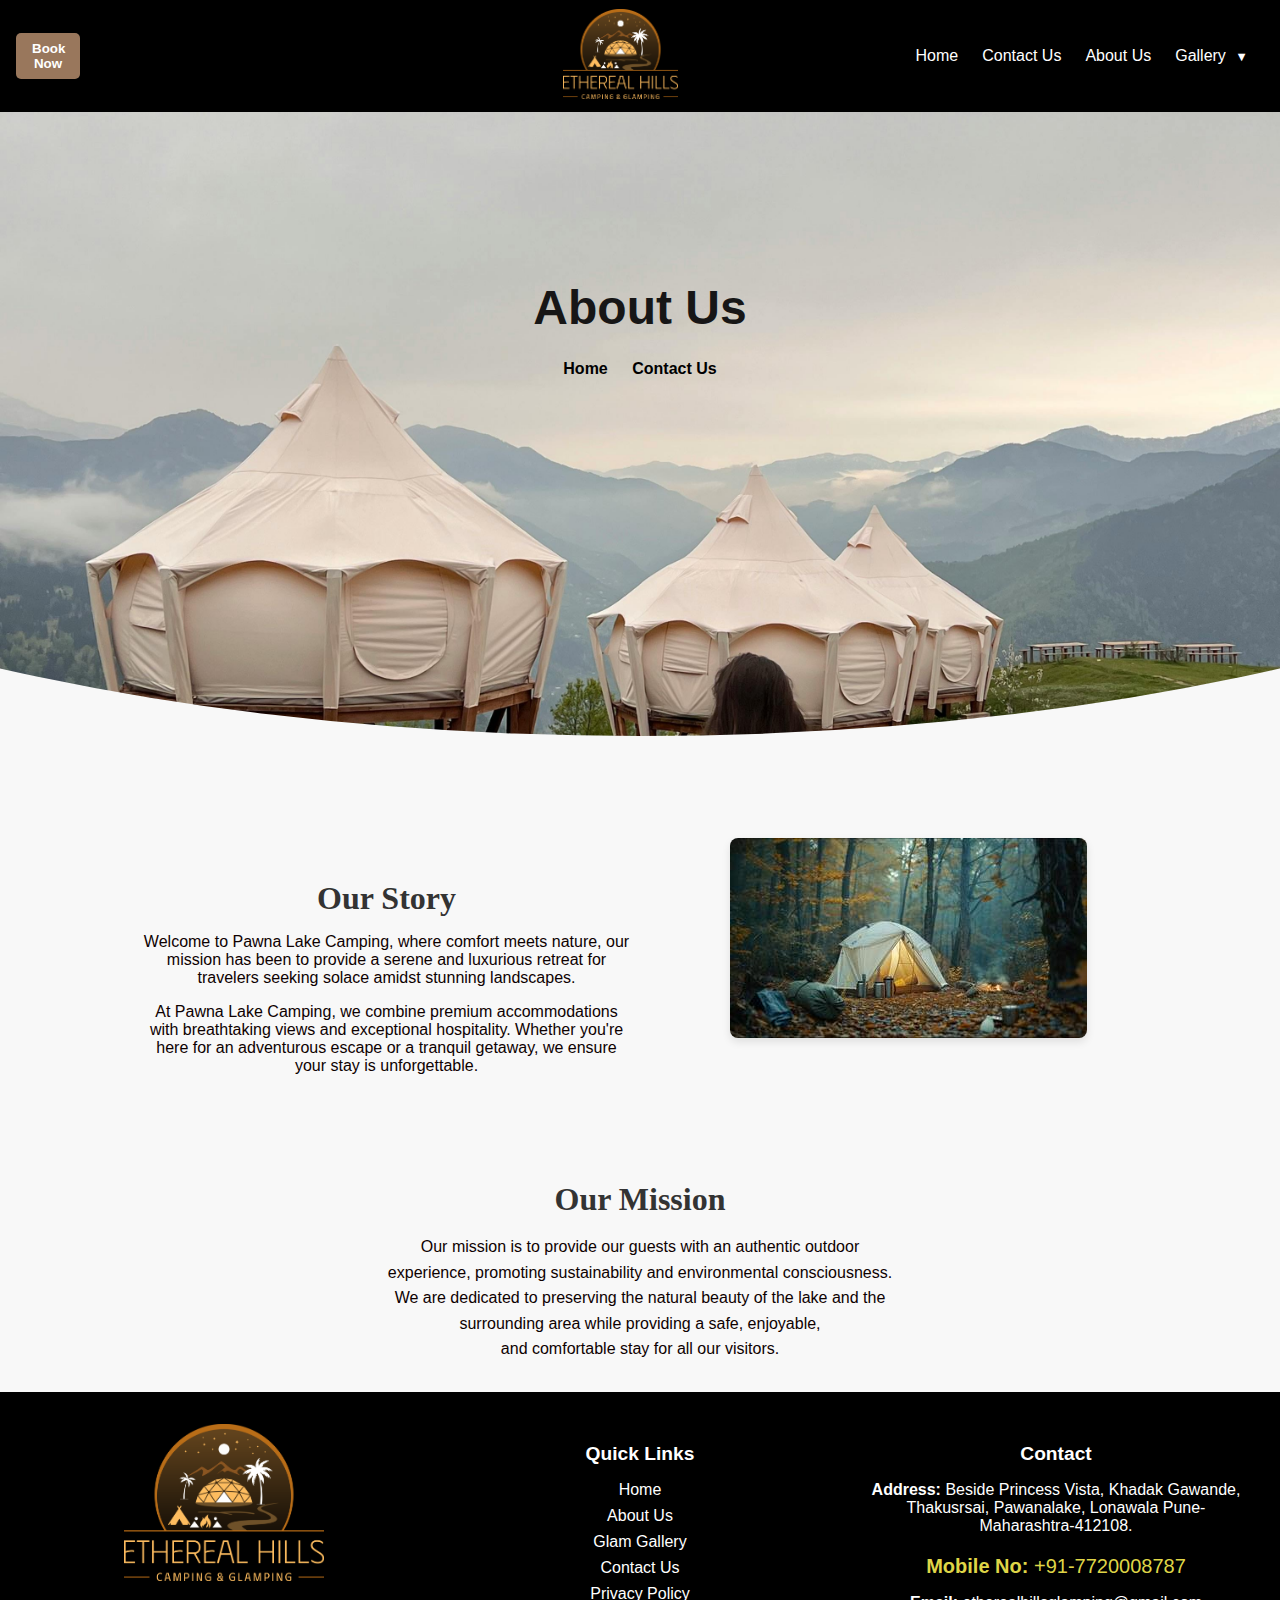
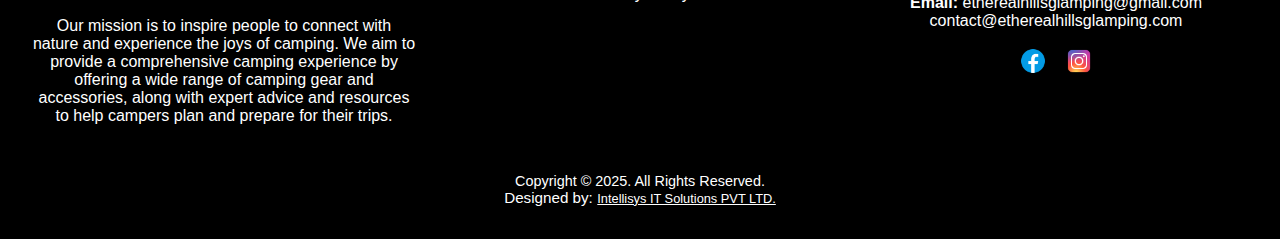
==== commit afbbf61d: "Update Aboutus.html" ====
--- a/Aboutus.html
+++ b/Aboutus.html
@@ -185,7 +185,7 @@
         /* Centers the text inside the dropdown */
         padding: 8px 12px;
         /* Optional: Add some padding to make it look better */
-        width: 20%;
+        width: 23%;
         /* Makes the dropdown fill its container (optional) */
         font-family: sans-serif;
         font-size: 16px;
@@ -665,6 +665,11 @@
 
     .footr-footer-contacts {
       color: white;
+      margin-bottom: 1rem;
+    }
+
+    .footr-footer-contacts p {
+      margin-bottom: 1rem;
     }
 
     .footr-social-icons {
@@ -700,6 +705,8 @@
       background-color: black;
     }
 
+
+
     /* Mobile Specific Styles */
     @media (max-width: 768px) {
 
@@ -766,12 +773,18 @@
       color: #333;
     }
 
+    .nav-desktop-book-now .nav-book-now-btn {
+      width: 4rem;
+      margin-left: -1rem;
+      margin-right: 1rem;
+    }
+
 
     @media (max-width: 768px) {
 
 
       #nav-logo {
-        margin-left: 0%;
+        margin-left: 10%;
         height: 90px;
 
       }
@@ -785,6 +798,17 @@
         height: 90px;
 
       }
+
+      .nav-desktop-book-now .nav-book-now-btn {
+        width: 4rem;
+
+      }
+
+    }
+
+    #footr-phone-no {
+      font-size: 20px;
+      color: #dfd547;
     }
   </style>
 </head>
@@ -794,7 +818,7 @@
   <!-- NAVBAR------------------------------------------------------------------ -->
 
   <nav class="nav-navbar">
-    
+
     <div class="nav-desktop-book-now">
       <button class="nav-book-now-btn">
         <a href="index.html#cardid" class="nav-book-now-link">Book Now</a>
@@ -804,9 +828,9 @@
       <img src="assets/logo.png" alt="Logo" id="nav-logo" />
     </div>
 
-    
+
     <div class="nav-main-nav">
-      
+
 
       <div class="nav-desktop-menu">
         <a href="index.html" class="nav-desktop-menu-list-item">Home</a>
@@ -836,23 +860,24 @@
       <a href="Aboutus.html" class="nav-mobile-menu-list-item">About Us</a>
 
 
-        <select name="Gallery" id="gallery-select" class="nav-mobile-gallery-dropdown nav-mobile-menu-list-item nav-dropdown-toggle" onchange="navigateToPage()">
-          <option value="">Gallery</option>
-          <option value="Tentgallary.html">Tent Gallery</option>
-          <option value="glam.html">Glam Gallery</option>
+      <select name="Gallery" id="gallery-select"
+        class="nav-mobile-gallery-dropdown nav-mobile-menu-list-item nav-dropdown-toggle" onchange="navigateToPage()">
+        <option value="">Gallery</option>
+        <option value="Tentgallary.html">Tent Gallery</option>
+        <option value="glam.html">Glam Gallery</option>
       </select>
-      
+
       <script>
-          function navigateToPage() {
-              const select = document.getElementById("gallery-select");
-              const selectedValue = select.value;
-              if (selectedValue) {
-                  window.location.href = selectedValue; // Redirects to the selected page
-              }
+        function navigateToPage() {
+          const select = document.getElementById("gallery-select");
+          const selectedValue = select.value;
+          if (selectedValue) {
+            window.location.href = selectedValue; // Redirects to the selected page
           }
+        }
       </script>
-        
-      </div>
+
+    </div>
     </div>
   </nav>
 
@@ -940,7 +965,8 @@
         <h2 id="h2-about">Our Mission</h2>
         <p>Our mission is to provide our guests with an authentic outdoor <br />experience, promoting sustainability and
           environmental consciousness. <br />We are dedicated to preserving the natural beauty of the lake and the
-          <br />surrounding area while providing a safe, enjoyable, <br />and comfortable stay for all our visitors.</p>
+          <br />surrounding area while providing a safe, enjoyable, <br />and comfortable stay for all our visitors.
+        </p>
       </div>
     </section>
 
@@ -978,7 +1004,7 @@
               <strong>Address:</strong> Beside Princess Vista, Khadak Gawande, Thakusrsai, Pawanalake,
               Lonawala Pune-Maharashtra-412108.
             </p>
-            <p>
+            <p id="footr-phone-no">
               <strong>Mobile No:</strong> +91-7720008787
             </p>
             <p>
@@ -997,10 +1023,12 @@
       </div>
 
       <div class="footr-footer-bottom">
-        Copyright © 2024. All Rights Reserved.
+        Copyright © 2025. All Rights Reserved.
       </div>
       <div>
-        <a href="https://www.intellisysitsolutions.com/" style="text-decoration: underline; color: #fff; font-size: 0.8rem;">Designed by Intellisys IT Solutions PVT LTD.</a>
+        <span style="font-size: 0.95rem;">Designed by:</span>
+        <a href="https://www.intellisysitsolutions.com/"
+          style="text-decoration: underline; color: #fff; font-size: 0.8rem;">Intellisys IT Solutions PVT LTD.</a>
       </div>
     </footer>
 
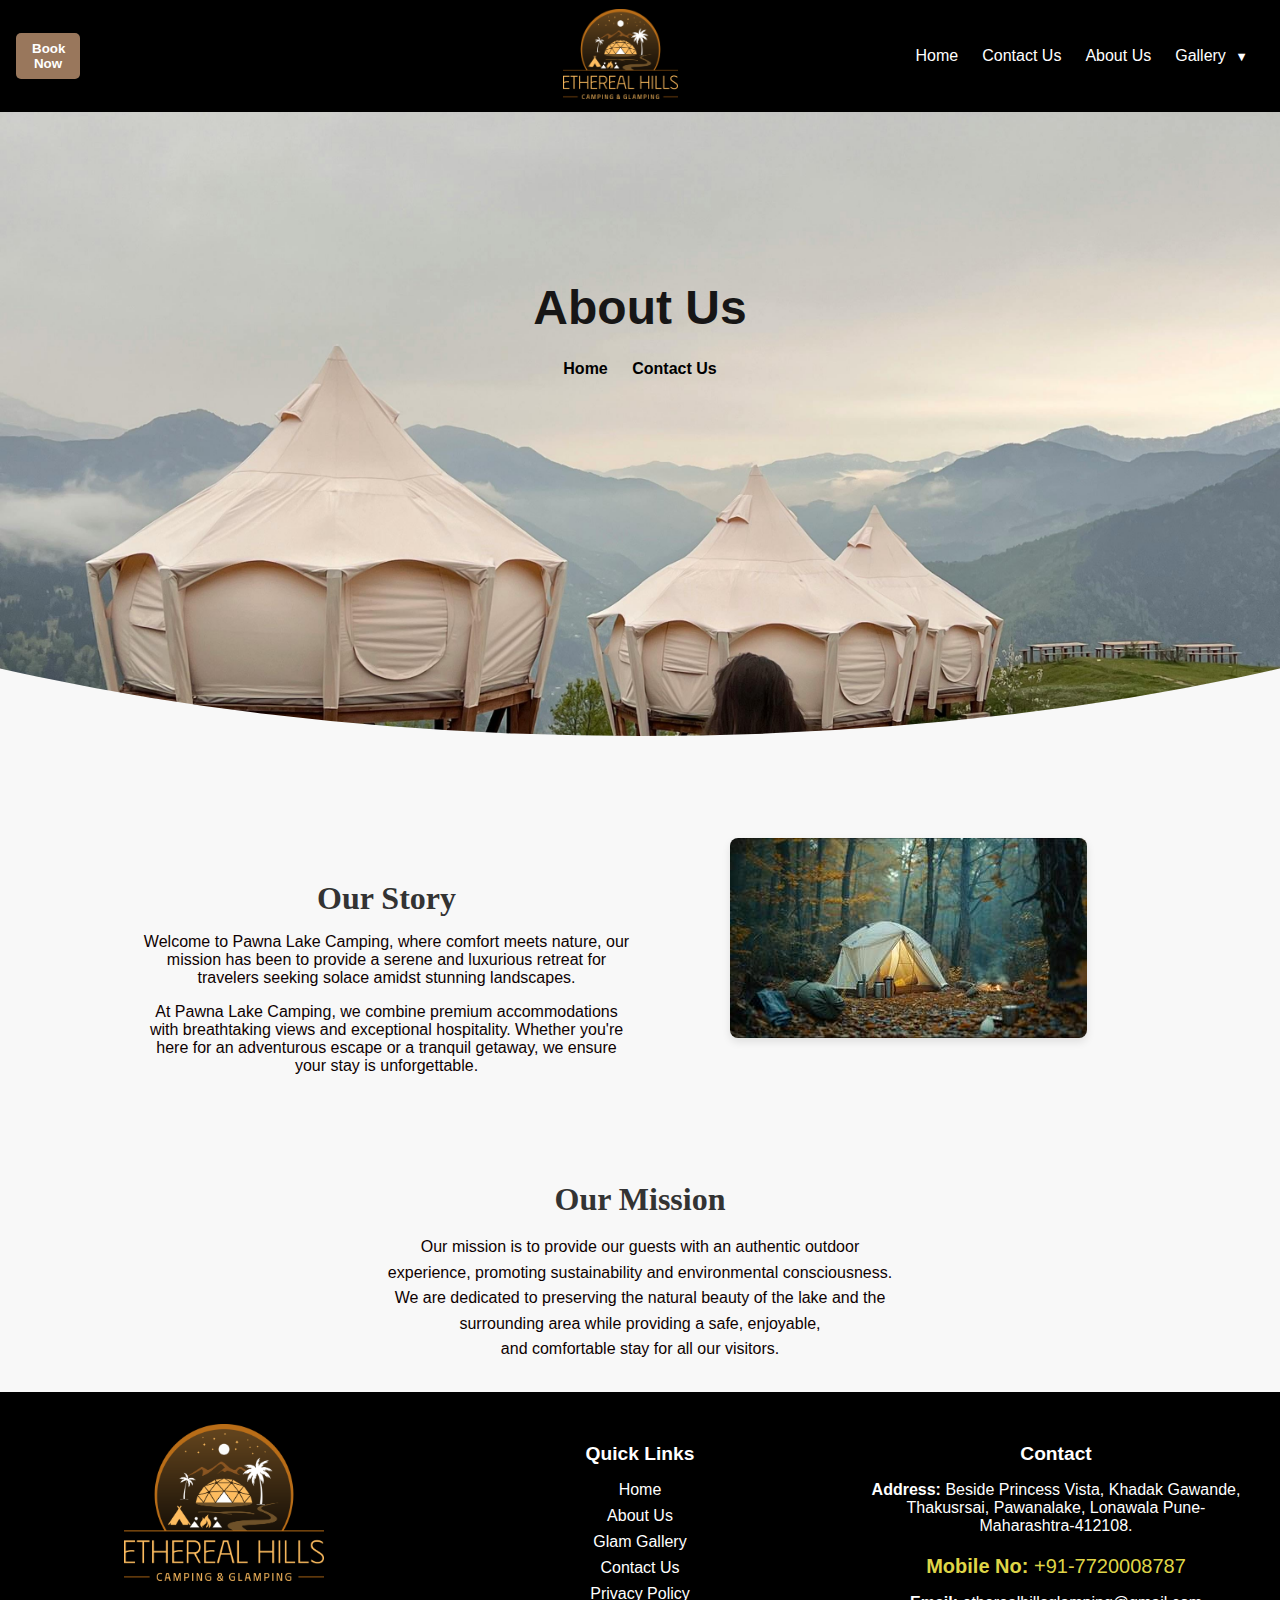
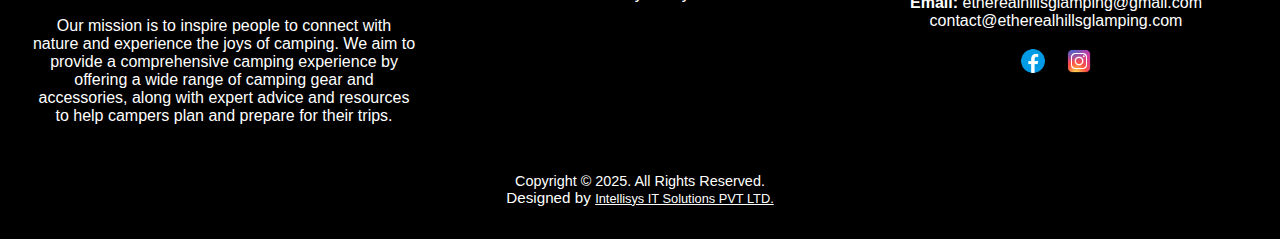
==== commit 4b171de4: "Update Aboutus.html" ====
--- a/Aboutus.html
+++ b/Aboutus.html
@@ -1026,7 +1026,7 @@
         Copyright © 2025. All Rights Reserved.
       </div>
       <div>
-        <span style="font-size: 0.95rem;">Designed by:</span>
+        <span style="font-size: 0.95rem;">Designed by</span>
         <a href="https://www.intellisysitsolutions.com/"
           style="text-decoration: underline; color: #fff; font-size: 0.8rem;">Intellisys IT Solutions PVT LTD.</a>
       </div>
